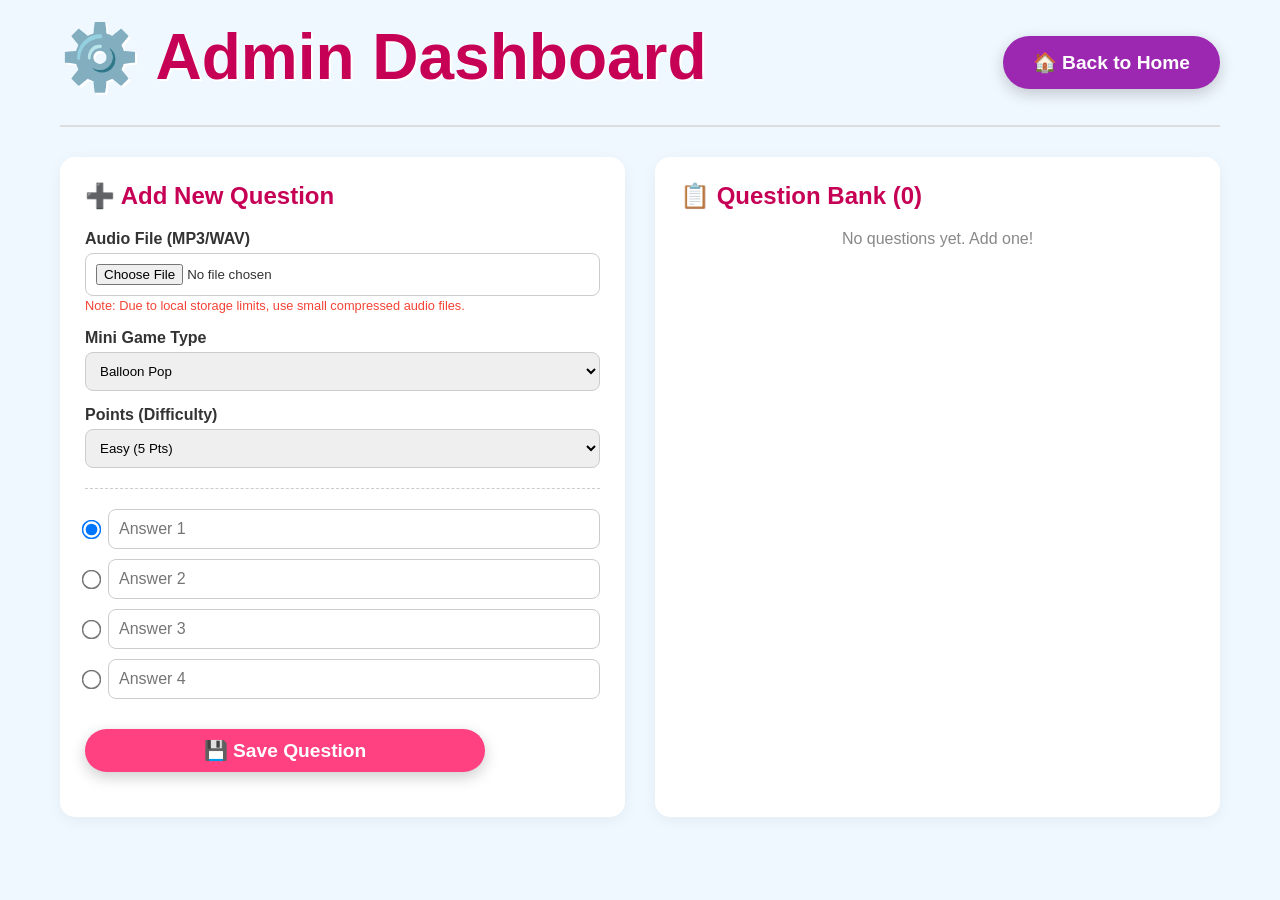
==== admin.html @ f226b1f2 "Add files via upload" ====
<!DOCTYPE html>
<html lang="en">
<head>
    <meta charset="UTF-8">
    <meta name="viewport" content="width=device-width, initial-scale=1.0">
    <title>Admin Panel ⚙️</title>
    <link rel="stylesheet" href="style.css">
    <link rel="stylesheet" href="admin.css">
</head>
<body>
    <div class="admin-container">
        <header class="admin-header">
            <h1>⚙️ Admin Dashboard</h1>
            <button class="btn btn-secondary" onclick="window.location.href='index.html'">🏠 Back to Home</button>
        </header>

        <main class="admin-grid">
            <!-- Add Question Form -->
            <section class="card">
                <h2>➕ Add New Question</h2>
                <form id="add-q-form">
                    
                    <div class="form-group">
                        <label>Audio File (MP3/WAV)</label>
                        <input type="file" id="q-audio-file" accept="audio/*" required>
                        <small class="warn">Note: Due to local storage limits, use small compressed audio files.</small>
                    </div>

                    <div class="form-group">
                        <label>Mini Game Type</label>
                        <select id="q-minigame">
                            <option value="balloonPop">Balloon Pop</option>
                            <option value="memoryCards">Memory Cards</option>
                            <option value="quickTap">Quick Tap</option>
                            <option value="findDifference">Find Difference</option>
                        </select>
                    </div>

                    <div class="form-group">
                        <label>Points (Difficulty)</label>
                        <select id="q-points">
                            <option value="5">Easy (5 Pts)</option>
                            <option value="10">Medium (10 Pts)</option>
                            <option value="20">Hard (20 Pts)</option>
                        </select>
                    </div>

                    <div class="answers-inputs">
                        <div class="ans-row">
                            <input type="radio" name="correct-ans" value="0" checked>
                            <input type="text" id="ans-in-0" placeholder="Answer 1" required>
                        </div>
                        <div class="ans-row">
                            <input type="radio" name="correct-ans" value="1">
                            <input type="text" id="ans-in-1" placeholder="Answer 2" required>
                        </div>
                        <div class="ans-row">
                            <input type="radio" name="correct-ans" value="2">
                            <input type="text" id="ans-in-2" placeholder="Answer 3" required>
                        </div>
                        <div class="ans-row">
                            <input type="radio" name="correct-ans" value="3">
                            <input type="text" id="ans-in-3" placeholder="Answer 4" required>
                        </div>
                    </div>

                    <button type="submit" class="btn btn-primary" style="width:100%; margin-top:20px; font-size:1.2rem; padding: 10px;">💾 Save Question</button>
                </form>
            </section>

            <!-- Question List -->
            <section class="card">
                <h2>📋 Question Bank (<span id="q-count">0</span>)</h2>
                <div id="questions-list" class="q-list">
                    <!-- Dynamic List -->
                </div>
            </section>
        </main>
    </div>

    <script src="storage.js"></script>
    <script src="admin.js"></script>
</body>
</html>
---- style.css ----
:root {
    --bg-main: #f0f8ff;
    --primary: #ff4081;
    --primary-dark: #c60055;
    --t1-color: #ff9800;
    --t2-color: #03a9f4;
    --text-dark: #333;
    --white: #ffffff;
    --success: #4caf50;
    --danger: #f44336;
    --font: 'Segoe UI', Tahoma, Geneva, Verdana, sans-serif;
}

* { box-sizing: border-box; margin: 0; padding: 0; }
body { font-family: var(--font); background-color: var(--bg-main); color: var(--text-dark); overflow-x: hidden; }

/* Floating Shapes Background */
.floating-shapes { position: fixed; width: 100vw; height: 100vh; z-index: -1; top: 0; left: 0; overflow: hidden; background: linear-gradient(135deg, #a8edea 0%, #fed6e3 100%); }
.floating-shapes::before, .floating-shapes::after { content: ''; position: absolute; width: 300px; height: 300px; background: rgba(255,255,255,0.3); border-radius: 50%; animation: float 10s infinite ease-in-out alternate; }
.floating-shapes::before { top: 10%; left: -10%; }
.floating-shapes::after { bottom: 10%; right: -10%; animation-delay: 2s; }

@keyframes float { 0% { transform: translateY(0) scale(1); } 100% { transform: translateY(50px) scale(1.1); } }
@keyframes bounceIn { 0% { transform: scale(0.3); opacity: 0; } 50% { transform: scale(1.05); } 70% { transform: scale(0.9); } 100% { transform: scale(1); opacity: 1; } }
@keyframes pulse { 0% { transform: scale(1); } 50% { transform: scale(1.05); } 100% { transform: scale(1); } }

.bounce-in { animation: bounceIn 0.8s ease-out forwards; }
.pulse { animation: pulse 2s infinite; }

.container { max-width: 1200px; margin: 0 auto; padding: 20px; text-align: center; }
.home-container { display: flex; flex-direction: column; min-height: 100vh; justify-content: center; }

h1 { font-size: 4rem; color: var(--primary-dark); text-shadow: 2px 2px 0px var(--white); margin-bottom: 10px; }
.subtitle { font-size: 1.5rem; color: #555; margin-bottom: 40px; font-weight: bold; }

.teams-setup { display: flex; justify-content: center; align-items: center; gap: 20px; flex-wrap: wrap; margin-bottom: 40px; }
.team-card { background: var(--white); padding: 30px; border-radius: 20px; box-shadow: 0 10px 30px rgba(0,0,0,0.1); width: 300px; transition: transform 0.3s; }
.team-card:hover { transform: translateY(-5px); }
.team-card h2 { margin-bottom: 15px; }
.team-card input[type="text"] { width: 100%; padding: 10px; font-size: 1.2rem; border: 2px solid #ddd; border-radius: 10px; text-align: center; margin-bottom: 15px; font-weight: bold;}
.team-card input[type="color"] { width: 100%; height: 50px; border: none; border-radius: 10px; cursor: pointer; }

.emoji-picker { display: flex; justify-content: space-around; margin-bottom: 15px; font-size: 2rem; cursor: pointer; }
.emoji-picker span { padding: 5px; border-radius: 10px; transition: 0.2s; }
.emoji-picker span.active, .emoji-picker span:hover { background: #eee; transform: scale(1.2); }

.vs-badge { font-size: 2rem; font-weight: 900; color: var(--primary); text-shadow: 2px 2px #fff; }

.btn { border: none; padding: 15px 30px; font-size: 1.2rem; border-radius: 50px; cursor: pointer; font-weight: bold; transition: 0.3s; color: var(--white); box-shadow: 0 5px 15px rgba(0,0,0,0.2); }
.btn-primary { background: var(--primary); font-size: 1.5rem; padding: 20px 50px; margin-bottom: 20px; width: 100%; max-width: 400px; }
.btn-primary:hover { background: var(--primary-dark); }
.btn-secondary { background: #9c27b0; }
.btn-secondary:hover { background: #7b1fa2; }
.secondary-actions { display: flex; justify-content: center; gap: 20px; flex-wrap: wrap; }
---- admin.css ----
.admin-container { max-width: 1200px; margin: 0 auto; padding: 20px; }
.admin-header { display: flex; justify-content: space-between; align-items: center; margin-bottom: 30px; border-bottom: 2px solid #ddd; padding-bottom: 20px; }
.admin-grid { display: grid; grid-template-columns: 1fr 1fr; gap: 30px; }
@media (max-width: 768px) { .admin-grid { grid-template-columns: 1fr; } }

.card { background: var(--white); padding: 25px; border-radius: 15px; box-shadow: 0 4px 15px rgba(0,0,0,0.05); }
.card h2 { margin-bottom: 20px; color: var(--primary-dark); }

.form-group { margin-bottom: 15px; text-align: left; }
.form-group label { display: block; font-weight: bold; margin-bottom: 5px; }
.form-group input[type="file"], .form-group select { width: 100%; padding: 10px; border: 1px solid #ccc; border-radius: 8px; font-family: inherit; }
.warn { color: var(--danger); font-size: 0.8rem; }

.answers-inputs { margin-top: 20px; border-top: 1px dashed #ccc; padding-top: 20px; }
.ans-row { display: flex; align-items: center; margin-bottom: 10px; gap: 10px; }
.ans-row input[type="radio"] { transform: scale(1.5); cursor: pointer; }
.ans-row input[type="text"] { flex-grow: 1; padding: 10px; border: 1px solid #ccc; border-radius: 8px; font-family: inherit; font-size: 1rem; }

.q-list { max-height: 500px; overflow-y: auto; }
.q-item { background: #f9f9f9; border: 1px solid #eee; padding: 15px; border-radius: 10px; margin-bottom: 10px; display: flex; justify-content: space-between; align-items: center; }
.q-info h3 { font-size: 1.1rem; margin-bottom: 5px; }
.q-info p { font-size: 0.9rem; color: #666; }
.q-actions button { border: none; padding: 8px 12px; border-radius: 5px; cursor: pointer; color: white; font-weight: bold; }
.btn-delete { background: var(--danger); }
.btn-delete:hover { background: darkred; }
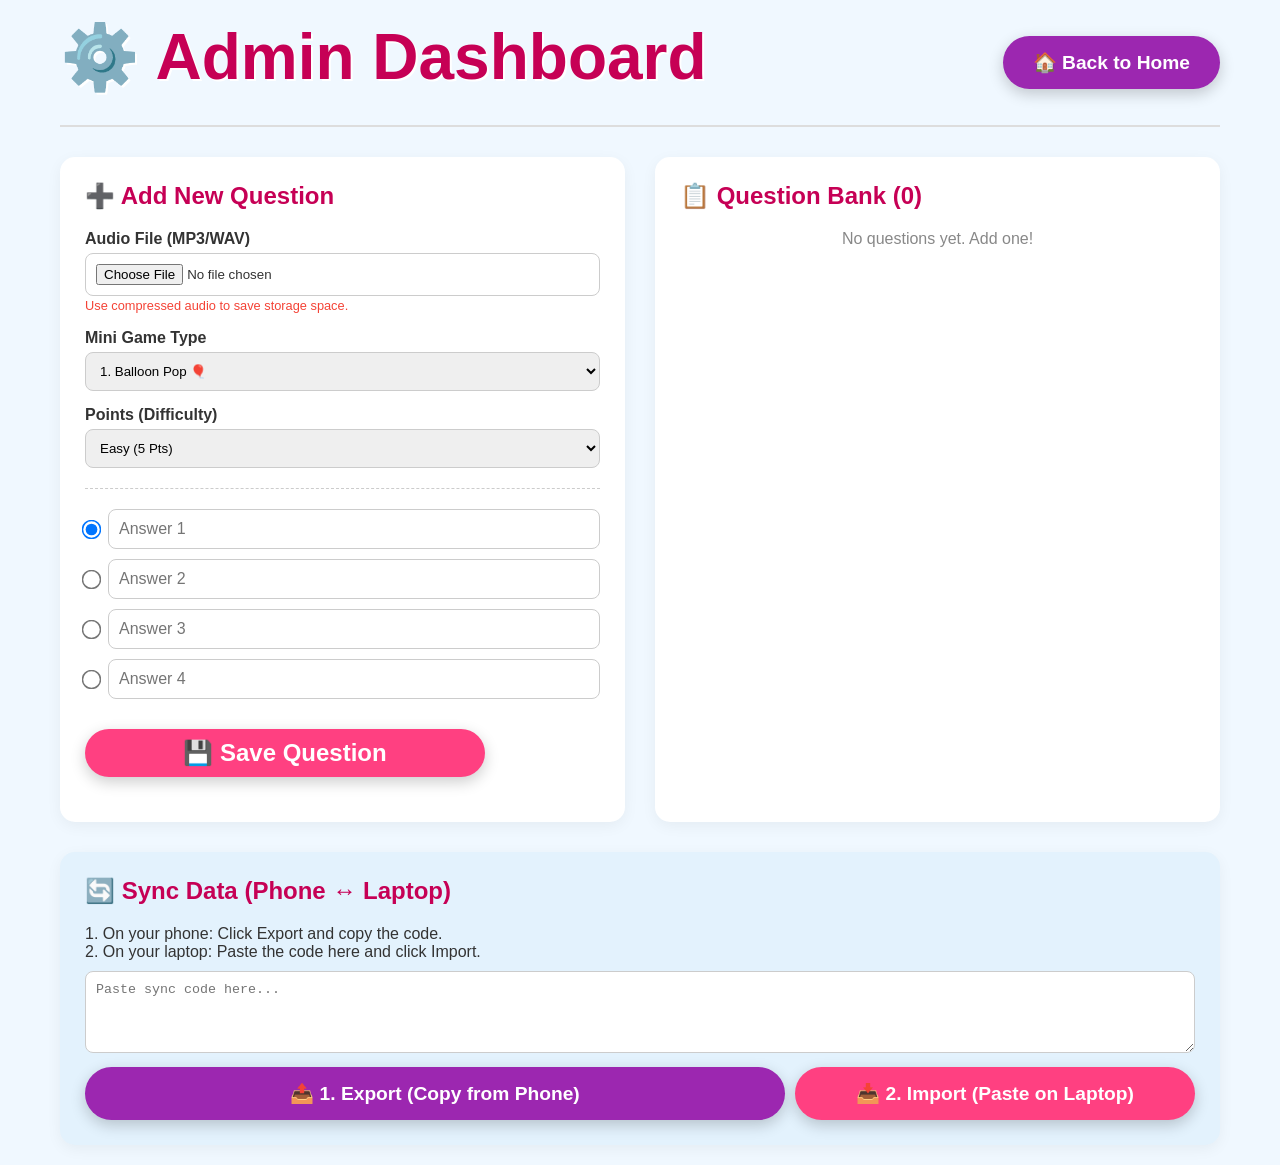
==== commit 90f7e477: "Add files via upload" ====
--- a/admin.html
+++ b/admin.html
@@ -23,16 +23,22 @@
                     <div class="form-group">
                         <label>Audio File (MP3/WAV)</label>
                         <input type="file" id="q-audio-file" accept="audio/*" required>
-                        <small class="warn">Note: Due to local storage limits, use small compressed audio files.</small>
+                        <small class="warn">Use compressed audio to save storage space.</small>
                     </div>
 
                     <div class="form-group">
                         <label>Mini Game Type</label>
                         <select id="q-minigame">
-                            <option value="balloonPop">Balloon Pop</option>
-                            <option value="memoryCards">Memory Cards</option>
-                            <option value="quickTap">Quick Tap</option>
-                            <option value="findDifference">Find Difference</option>
+                            <option value="balloonPop">1. Balloon Pop 🎈</option>
+                            <option value="memoryCards">2. Memory Cards 🃏</option>
+                            <option value="mathPuzzle">3. Math Puzzle ➕</option>
+                            <option value="findGreen">4. Find the Green Color 🟩</option>
+                            <option value="catchStar">5. Catch the Star ⭐</option>
+                            <option value="sortNumbers">6. Sort Numbers (1 to 5) 🔢</option>
+                            <option value="oddOneOut">7. Find the Odd Emoji 🍓</option>
+                            <option value="blueBubbles">8. Pop Blue Bubbles 🔵</option>
+                            <option value="feedMonkey">9. Fast Tap (Feed Monkey) 🍌</option>
+                            <option value="spellWord">10. Spell Word (C-A-T) 🔤</option>
                         </select>
                     </div>
 
@@ -64,15 +70,26 @@
                         </div>
                     </div>
 
-                    <button type="submit" class="btn btn-primary" style="width:100%; margin-top:20px; font-size:1.2rem; padding: 10px;">💾 Save Question</button>
+                    <button type="submit" class="btn btn-primary" style="width:100%; margin-top:20px; padding: 10px;">💾 Save Question</button>
                 </form>
             </section>
 
-            <!-- Question List -->
+            <!-- Questions List -->
             <section class="card">
                 <h2>📋 Question Bank (<span id="q-count">0</span>)</h2>
-                <div id="questions-list" class="q-list">
-                    <!-- Dynamic List -->
+                <div id="questions-list" class="q-list"></div>
+            </section>
+
+            <!-- Sync Data Section (Phone <-> Laptop) -->
+            <section class="card" style="grid-column: 1 / -1; background: #e3f2fd;">
+                <h2>🔄 Sync Data (Phone ↔ Laptop)</h2>
+                <p>1. On your phone: Click Export and copy the code.<br>2. On your laptop: Paste the code here and click Import.</p>
+                
+                <textarea id="sync-code" rows="4" style="width: 100%; padding: 10px; margin: 10px 0; border-radius: 8px; font-family: monospace; border: 1px solid #ccc;" placeholder="Paste sync code here..."></textarea>
+                
+                <div style="display: flex; gap: 10px; flex-wrap: wrap;">
+                    <button class="btn btn-secondary" onclick="exportData()" style="flex: 1; min-width: 250px;">📤 1. Export (Copy from Phone)</button>
+                    <button class="btn btn-primary" onclick="importData()" style="flex: 1; margin: 0; min-width: 250px; padding: 15px 30px; font-size: 1.2rem;">📥 2. Import (Paste on Laptop)</button>
                 </div>
             </section>
         </main>
--- a/style.css
+++ b/style.css
@@ -2,8 +2,6 @@
     --bg-main: #f0f8ff;
     --primary: #ff4081;
     --primary-dark: #c60055;
-    --t1-color: #ff9800;
-    --t2-color: #03a9f4;
     --text-dark: #333;
     --white: #ffffff;
     --success: #4caf50;
@@ -33,18 +31,18 @@
 h1 { font-size: 4rem; color: var(--primary-dark); text-shadow: 2px 2px 0px var(--white); margin-bottom: 10px; }
 .subtitle { font-size: 1.5rem; color: #555; margin-bottom: 40px; font-weight: bold; }
 
-.teams-setup { display: flex; justify-content: center; align-items: center; gap: 20px; flex-wrap: wrap; margin-bottom: 40px; }
-.team-card { background: var(--white); padding: 30px; border-radius: 20px; box-shadow: 0 10px 30px rgba(0,0,0,0.1); width: 300px; transition: transform 0.3s; }
+.teams-setup { display: flex; justify-content: center; align-items: center; gap: 15px; flex-wrap: wrap; margin-bottom: 40px; }
+.team-card { background: var(--white); padding: 20px; border-radius: 20px; box-shadow: 0 10px 30px rgba(0,0,0,0.1); width: 250px; transition: transform 0.3s; }
 .team-card:hover { transform: translateY(-5px); }
 .team-card h2 { margin-bottom: 15px; }
-.team-card input[type="text"] { width: 100%; padding: 10px; font-size: 1.2rem; border: 2px solid #ddd; border-radius: 10px; text-align: center; margin-bottom: 15px; font-weight: bold;}
+.team-card input[type="text"] { width: 100%; padding: 10px; font-size: 1.1rem; border: 2px solid #ddd; border-radius: 10px; text-align: center; margin-bottom: 15px; font-weight: bold;}
 .team-card input[type="color"] { width: 100%; height: 50px; border: none; border-radius: 10px; cursor: pointer; }
 
-.emoji-picker { display: flex; justify-content: space-around; margin-bottom: 15px; font-size: 2rem; cursor: pointer; }
+.emoji-picker { display: flex; justify-content: space-around; margin-bottom: 15px; font-size: 1.5rem; cursor: pointer; }
 .emoji-picker span { padding: 5px; border-radius: 10px; transition: 0.2s; }
 .emoji-picker span.active, .emoji-picker span:hover { background: #eee; transform: scale(1.2); }
 
-.vs-badge { font-size: 2rem; font-weight: 900; color: var(--primary); text-shadow: 2px 2px #fff; }
+.vs-badge { font-size: 1.5rem; font-weight: 900; color: var(--primary); text-shadow: 2px 2px #fff; }
 
 .btn { border: none; padding: 15px 30px; font-size: 1.2rem; border-radius: 50px; cursor: pointer; font-weight: bold; transition: 0.3s; color: var(--white); box-shadow: 0 5px 15px rgba(0,0,0,0.2); }
 .btn-primary { background: var(--primary); font-size: 1.5rem; padding: 20px 50px; margin-bottom: 20px; width: 100%; max-width: 400px; }
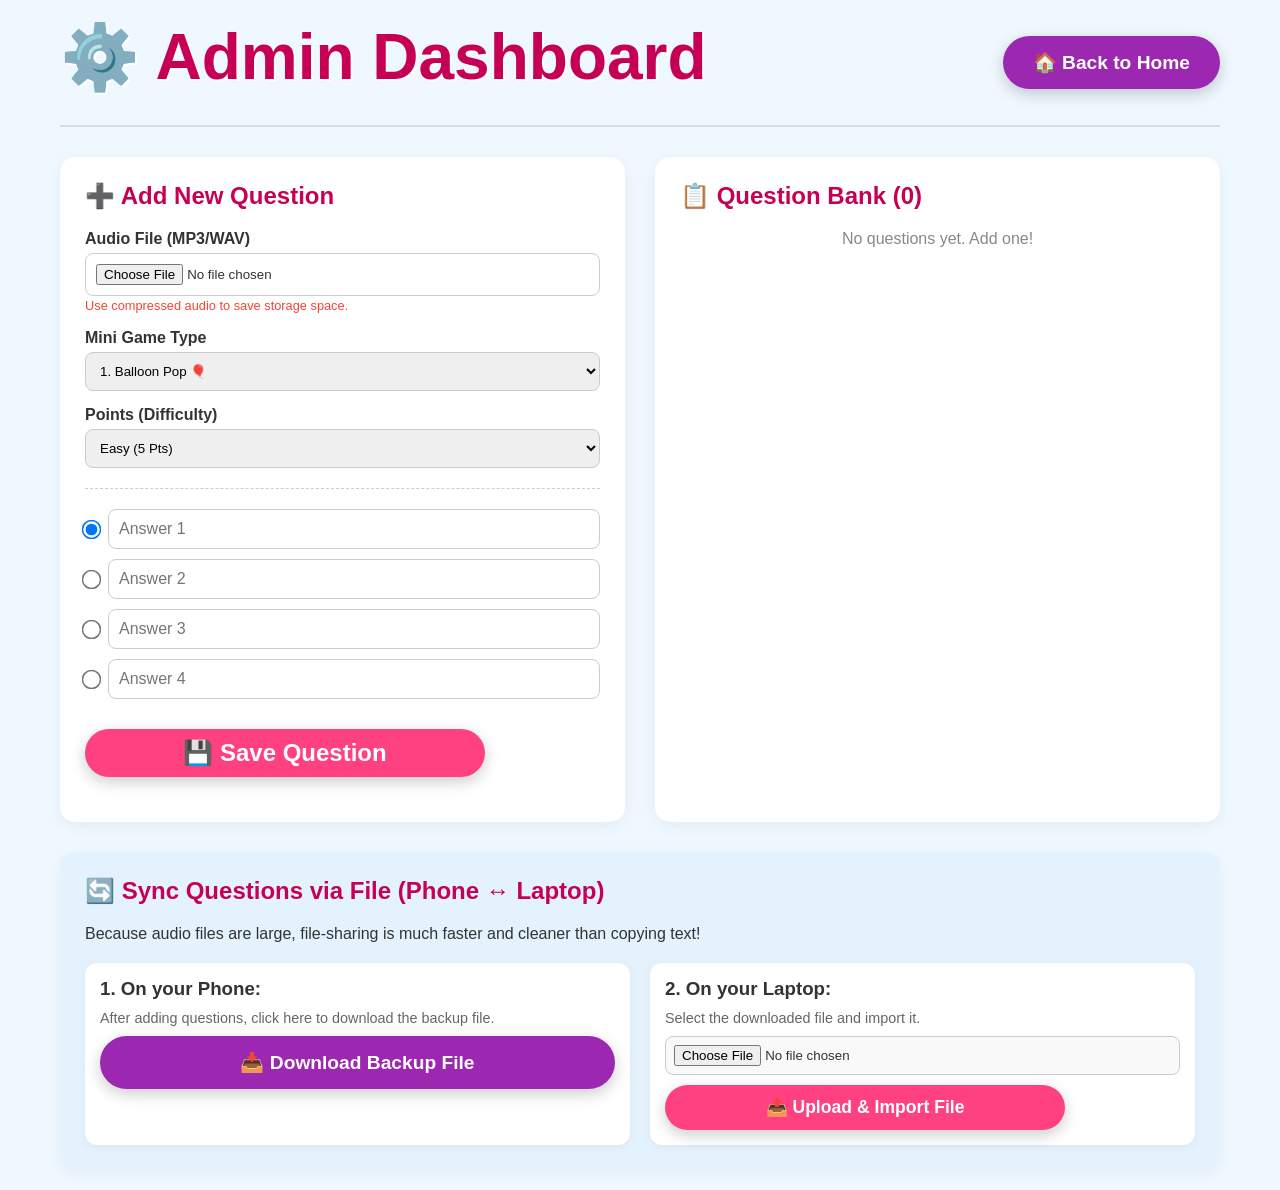
==== commit e7e593c6: "Enhance sync data section with file import/export Updated the sync data section to include file impo" ====
--- a/admin.html
+++ b/admin.html
@@ -80,16 +80,24 @@
                 <div id="questions-list" class="q-list"></div>
             </section>
 
-            <!-- Sync Data Section (Phone <-> Laptop) -->
+            <!-- Sync Data via File (Phone <-> Laptop) -->
             <section class="card" style="grid-column: 1 / -1; background: #e3f2fd;">
-                <h2>🔄 Sync Data (Phone ↔ Laptop)</h2>
-                <p>1. On your phone: Click Export and copy the code.<br>2. On your laptop: Paste the code here and click Import.</p>
+                <h2>🔄 Sync Questions via File (Phone ↔ Laptop)</h2>
+                <p>Because audio files are large, file-sharing is much faster and cleaner than copying text!</p>
                 
-                <textarea id="sync-code" rows="4" style="width: 100%; padding: 10px; margin: 10px 0; border-radius: 8px; font-family: monospace; border: 1px solid #ccc;" placeholder="Paste sync code here..."></textarea>
-                
-                <div style="display: flex; gap: 10px; flex-wrap: wrap;">
-                    <button class="btn btn-secondary" onclick="exportData()" style="flex: 1; min-width: 250px;">📤 1. Export (Copy from Phone)</button>
-                    <button class="btn btn-primary" onclick="importData()" style="flex: 1; margin: 0; min-width: 250px; padding: 15px 30px; font-size: 1.2rem;">📥 2. Import (Paste on Laptop)</button>
+                <div style="display: flex; gap: 20px; flex-wrap: wrap; margin-top: 20px;">
+                    <div style="flex: 1; min-width: 280px; background: white; padding: 15px; border-radius: 12px; box-shadow: 0 2px 8px rgba(0,0,0,0.05);">
+                        <h3>1. On your Phone:</h3>
+                        <p style="font-size: 0.9rem; color: #666; margin: 10px 0;">After adding questions, click here to download the backup file.</p>
+                        <button class="btn btn-secondary" onclick="exportToFile()" style="width: 100%;">📥 Download Backup File</button>
+                    </div>
+                    
+                    <div style="flex: 1; min-width: 280px; background: white; padding: 15px; border-radius: 12px; box-shadow: 0 2px 8px rgba(0,0,0,0.05);">
+                        <h3>2. On your Laptop:</h3>
+                        <p style="font-size: 0.9rem; color: #666; margin: 10px 0;">Select the downloaded file and import it.</p>
+                        <input type="file" id="import-file-input" accept=".json" style="margin-bottom: 10px; width: 100%; padding: 8px; background: #f9f9f9; border-radius: 8px; border: 1px solid #ccc;">
+                        <button class="btn btn-primary" onclick="importFromFile()" style="width: 100%; margin: 0; padding: 12px; font-size: 1.1rem;">📤 Upload & Import File</button>
+                    </div>
                 </div>
             </section>
         </main>
@@ -98,4 +106,4 @@
     <script src="storage.js"></script>
     <script src="admin.js"></script>
 </body>
-</html>+</html>
